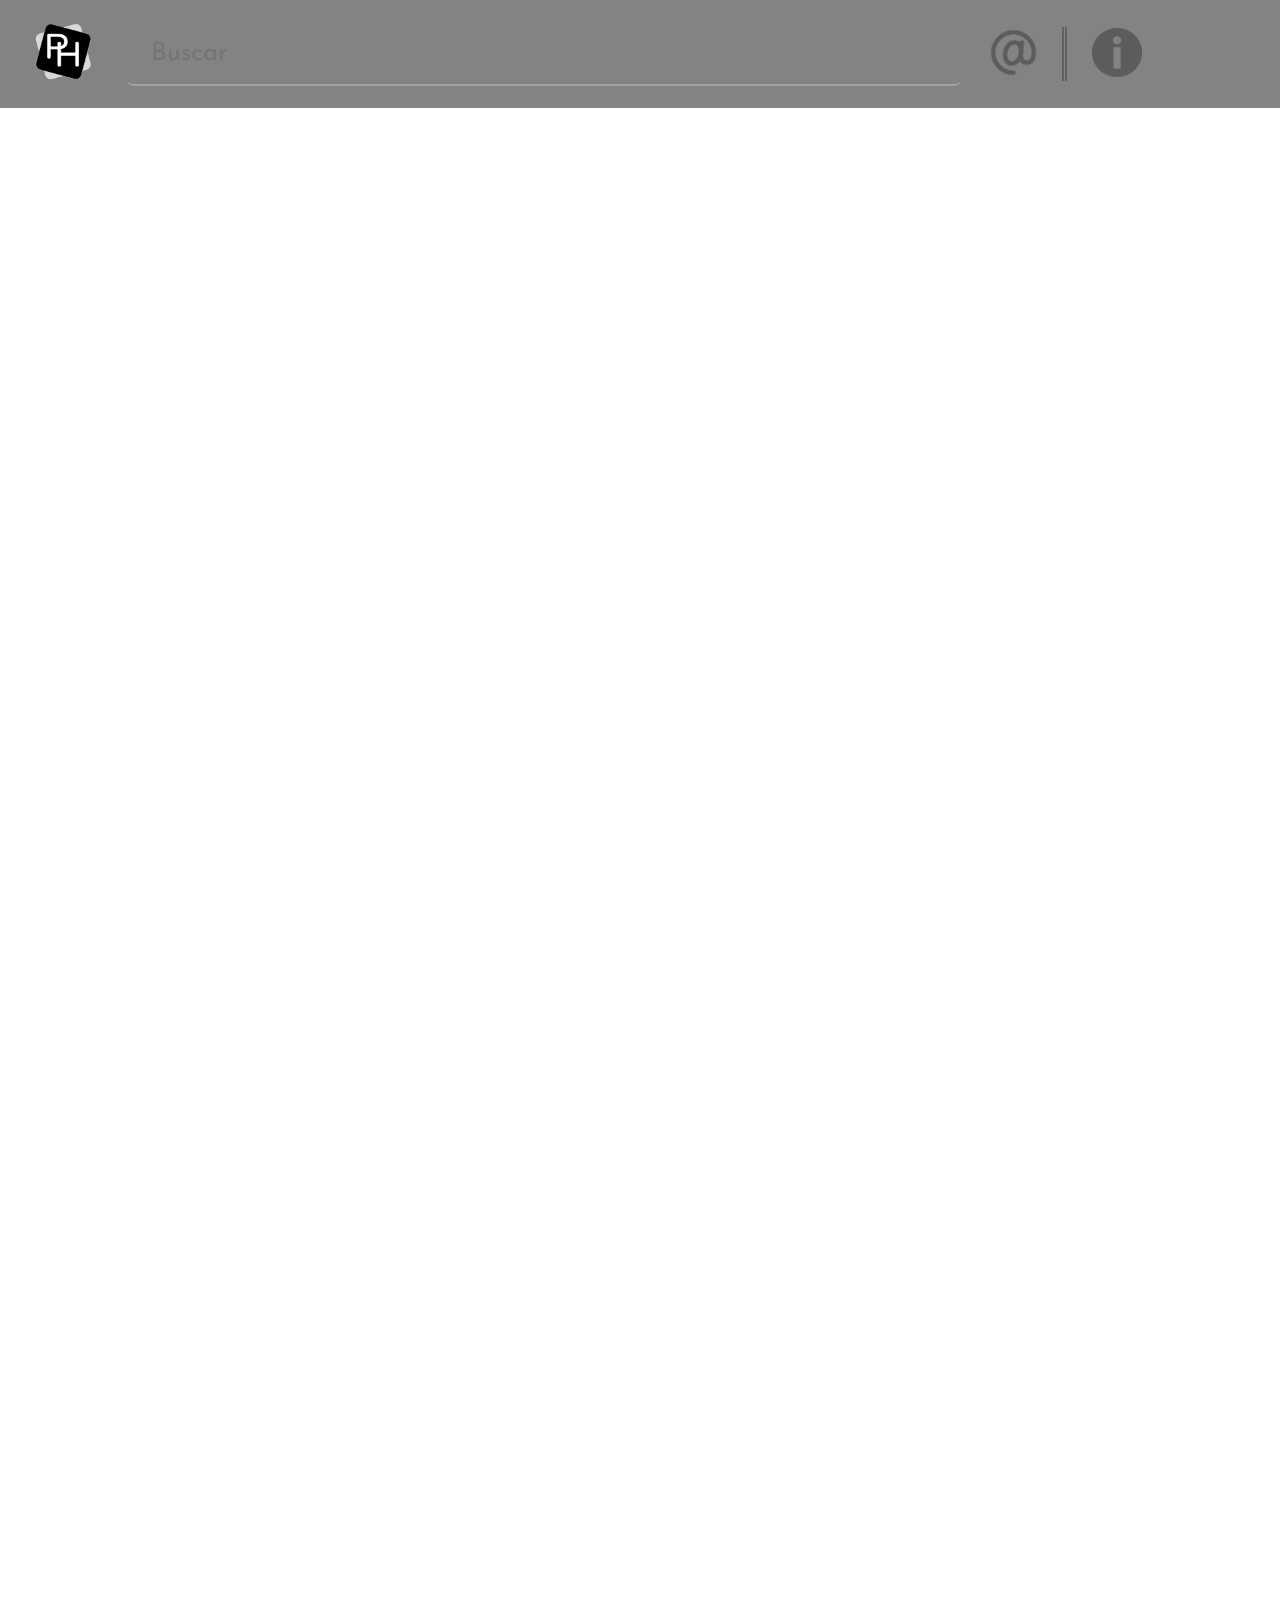
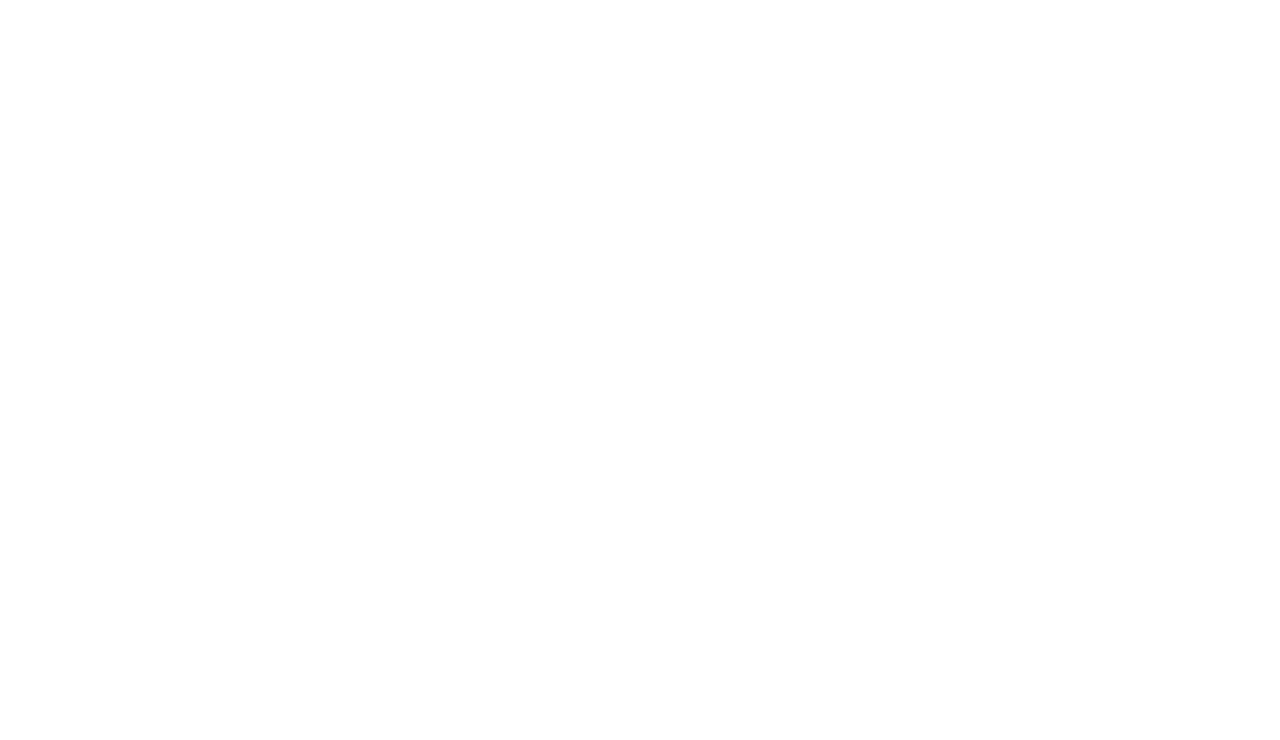
==== Code/index_about_us.html @ bdc7baf8 "Creacion main" ====
<!DOCTYPE html>
<html lang="en">
<head>
    <meta charset="UTF-8">
    <meta name="viewport" content="width=device-width, initial-scale=1.0">
    <title>Acerca de nosotros</title>
    <link rel="preconnect" href="https://fonts.googleapis.com" />
    <link rel="preconnect" href="https://fonts.gstatic.com" crossorigin />
    <link
        href="https://fonts.googleapis.com/css2?family=Josefin+Sans:ital,wght@0,100..700;1,100..700&display=swap"
        rel="stylesheet"
    />
</head>
<link rel="stylesheet" href="./../Estetica/Style/style_about.css">
<body>
    <header>
        <div id="Logo">
        <a href="./index_main.html"
            ><img
            src="./../Estetica/Imagenes/iconopianohacks.png"
            alt=""
            title="PianoHacks"
        /></a>
        </div>
        <nav>
        <input placeholder="Buscar" type="text" />
        </nav>
        <div id="us">
            <div id="Contact">
                <a href="./index_contact.html">
                    <img src="./../Estetica/Imagenes/Imagen11.png" alt="">
                </a>
            </div>
            <div id="About">
                <a href="./index_about_us.html">
                    <img src="./../Estetica/Imagenes/Imagen12.png" alt="">
                </a>
            </div>
        </div>
    </header>
    
</body>
</html>
---- Estetica/Style/style_about.css ----
*{
    margin: 0;
    padding: 0;
    box-sizing: border-box;
    font-size: 1vw;
    font-family: "Josefin Sans"
    
}
:root{
    --color-dark-divs: rgba(82, 82, 82, 0.719);
    --color-dark-text: rgb(248, 248, 248);
    --color-normal-text: black;
    --color-normal-divs: rgba(32, 77, 161, 0.87);
    --degradado-1: linear-gradient(to top, rgba(0, 0, 0, 0), rgba(48, 48, 48, 0.568), rgba(43, 43, 43, 0));
    --color-dark-divs-opacity: rgb(82, 82, 82);
}
html{
    scroll-behavior: smooth;
    scrollbar-color: rgb(192, 192, 192) var(--color-dark-divs-opacity);
    scrollbar-width: thin;
}
body{
    width: 100%;
    height: 260vh;
}
header{
    background-color: var(--color-dark-divs);
    width: 100%;
    height: 12vh;
    display: flex;
    flex-direction: row;
    gap: 2vw;
    align-items: center;
    justify-content: start;
    position: fixed;
    animation: header_enhanced linear both;
    animation-timeline: scroll(root);
    animation-range: 0 200px;
    z-index: 1;
    }

@keyframes header_enhanced{
    100%{
        background-color: var(--color-dark-divs-opacity);
    }
}

#Logo{
    margin-left: 2.5vw;
}
#Logo img{
    width: 5vw;
    border: 0px black solid;
    transition-duration: 1s;
}
#Logo img:hover{
    scale: 1.1;
}

Nav input{
    width: 65vw;
    height: 7vh;
    margin-inline: 0.5vw;
    border-radius: 5px;
    border-style: solid;
    border-width: 2px;
    border-top: none;
    border-left: none;
    border-right: none;
    border-color: rgba(255, 255, 255, 0.24);
    background-color: rgba(0, 0, 0, 0);
    font-size: 2vw;
    padding-left: 1.8vw;
    transition-duration: .5s;
    transition-delay: 0ms;
}

nav input:hover{
    box-shadow: 0 0 20px black;
    scale: 1.05;
    margin-inline: 2vw;
    transition-delay: 0.25s;
}
nav input:focus {
    background-color: white;
    box-shadow: 0 0 20px black;
    scale: 1.05;
    margin-inline: 2vw;
    font-size: 1.5vw;
    transition-delay: 0s;
    font-weight: 300;
    }
nav{
    margin-right: -30px;
}
#Contact img{
    margin-left: 1vw;
    width: 4vw;
    transition-duration: .5s;
    cursor: pointer;
}
#Contact img:hover{
    scale: 1.15;
}
#Contact{
    padding-left: 1vw;
    padding-right: 1.8vw;
    border-right: double;
    border-width: 5px;
    border-color: rgba(0, 0, 0, 0.267);
}

#About img{
    margin-left: 2vw;
    width: 3.9vw;
    transition-duration: 0.5s;
    cursor: pointer;
}

#About img:hover{
    scale: 1.15;
}
#us{
    display: flex;
    align-items: center;
}
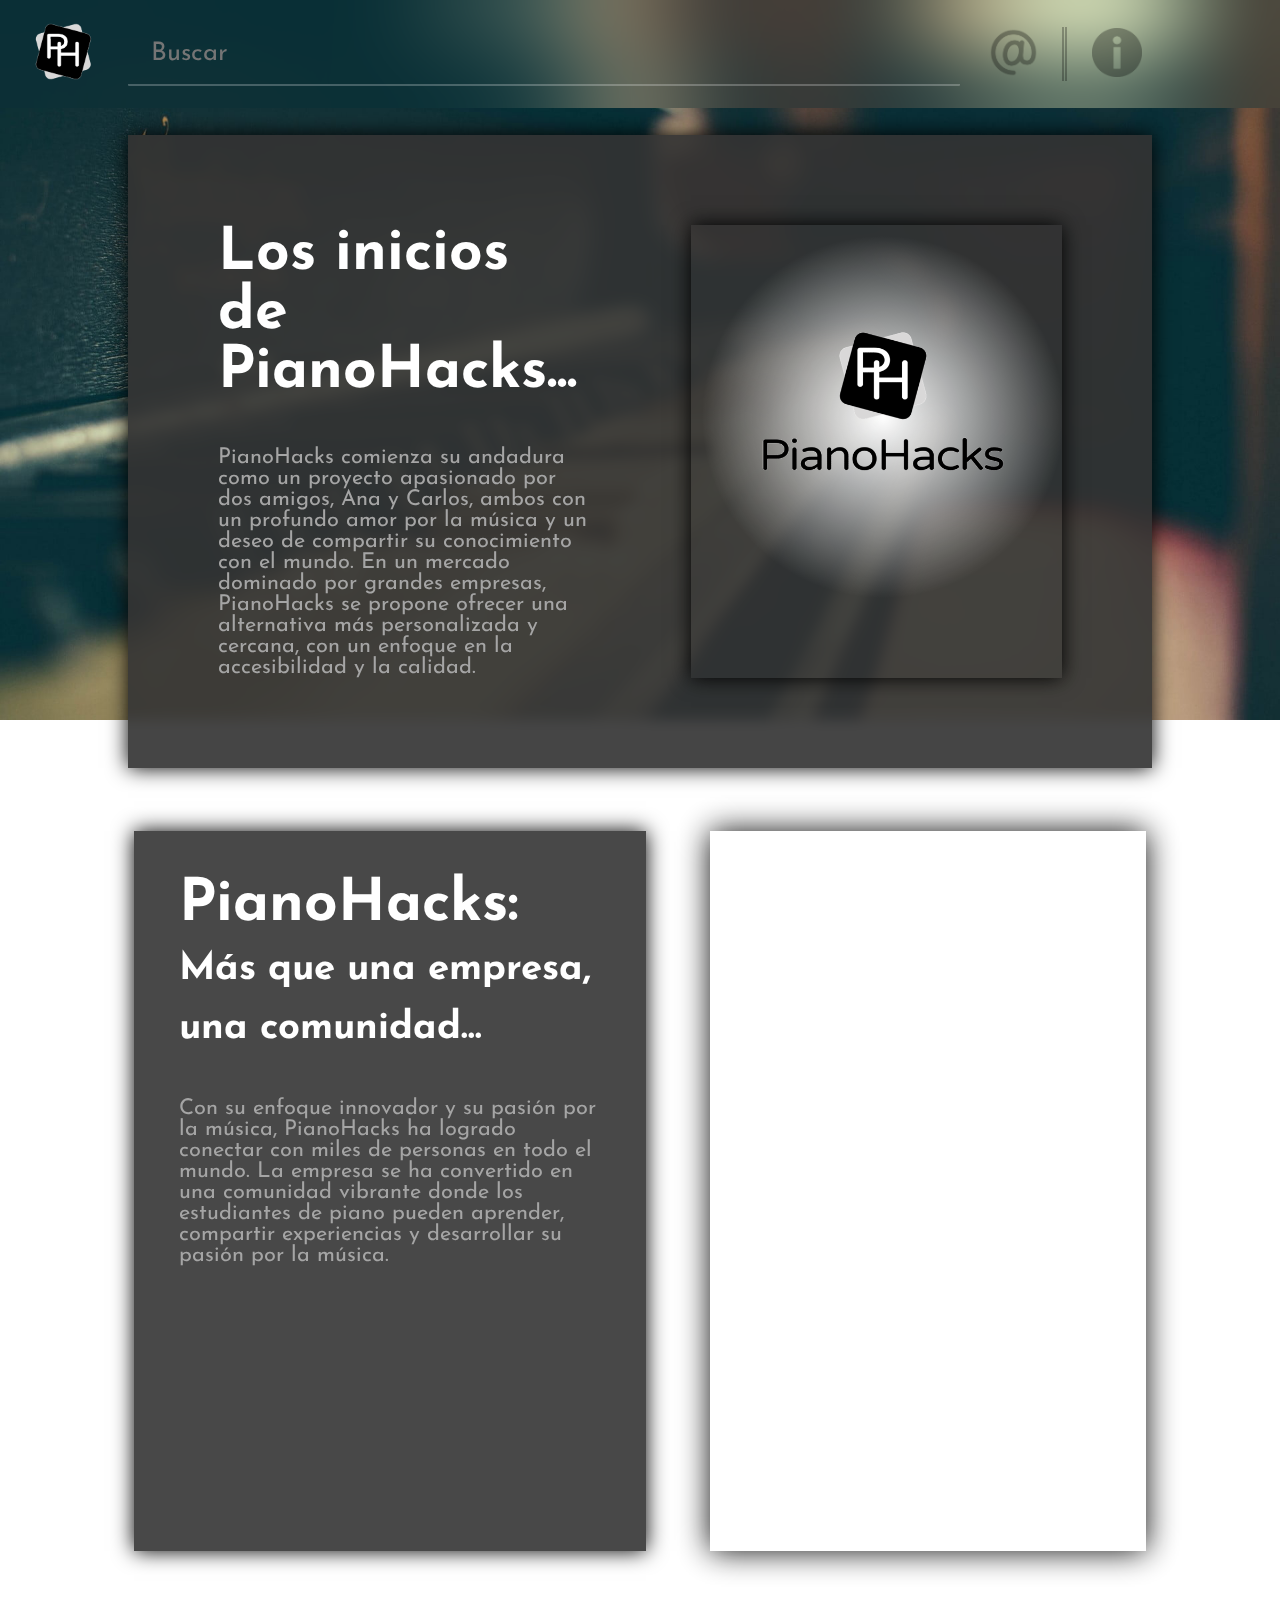
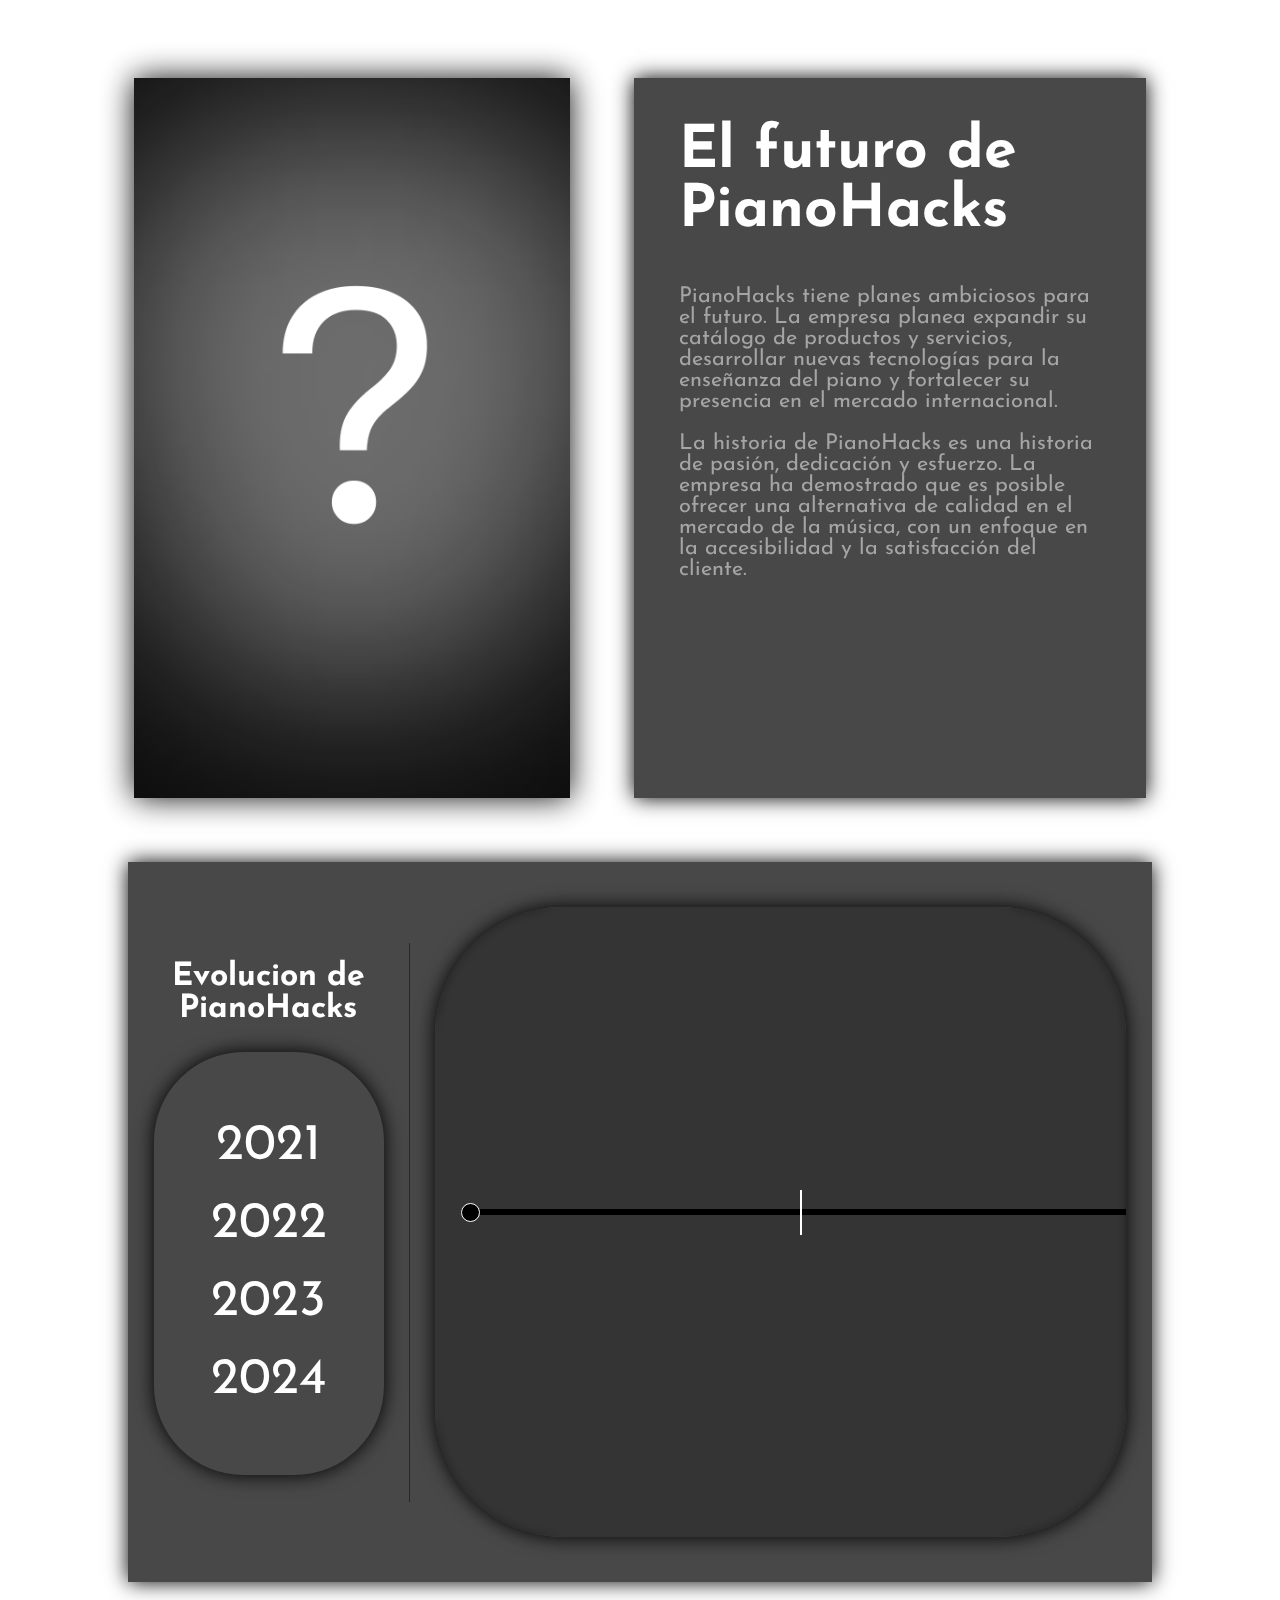
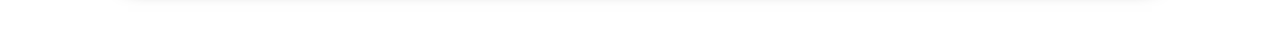
==== commit e2cc159f: "añadido acerca de nosotros y clientes" ====
--- a/Code/index_about_us.html
+++ b/Code/index_about_us.html
@@ -1,43 +1,146 @@
 <!DOCTYPE html>
 <html lang="en">
-<head>
-    <meta charset="UTF-8">
-    <meta name="viewport" content="width=device-width, initial-scale=1.0">
+  <head>
+    <meta charset="UTF-8" />
+    <meta name="viewport" content="width=device-width, initial-scale=1.0" />
     <title>Acerca de nosotros</title>
     <link rel="preconnect" href="https://fonts.googleapis.com" />
     <link rel="preconnect" href="https://fonts.gstatic.com" crossorigin />
     <link
-        href="https://fonts.googleapis.com/css2?family=Josefin+Sans:ital,wght@0,100..700;1,100..700&display=swap"
-        rel="stylesheet"
+      href="https://fonts.googleapis.com/css2?family=Josefin+Sans:ital,wght@0,100..700;1,100..700&display=swap"
+      rel="stylesheet"
     />
-</head>
-<link rel="stylesheet" href="./../Estetica/Style/style_about.css">
-<body>
+  </head>
+  <link rel="stylesheet" href="./../Estetica/Style/style_about.css" />
+  <body id="top">
     <header>
-        <div id="Logo">
+      <div id="Logo">
         <a href="./index_main.html"
-            ><img
+          ><img
             src="./../Estetica/Imagenes/iconopianohacks.png"
             alt=""
             title="PianoHacks"
         /></a>
+      </div>
+      <nav>
+        <input placeholder="Buscar" type="text" />
+      </nav>
+      <div id="us">
+        <div id="Contact">
+          <a href="./index_contact.html">
+            <img src="./../Estetica/Imagenes/Imagen11.png" alt="" />
+          </a>
         </div>
-        <nav>
-        <input placeholder="Buscar" type="text" />
-        </nav>
-        <div id="us">
-            <div id="Contact">
-                <a href="./index_contact.html">
-                    <img src="./../Estetica/Imagenes/Imagen11.png" alt="">
-                </a>
-            </div>
-            <div id="About">
-                <a href="./index_about_us.html">
-                    <img src="./../Estetica/Imagenes/Imagen12.png" alt="">
-                </a>
-            </div>
+        <div id="About">
+          <a href="#top">
+            <img src="./../Estetica/Imagenes/Imagen12.png" alt="" />
+          </a>
         </div>
+      </div>
     </header>
-    
-</body>
-</html>+    <img id="background" src="./../Estetica/Imagenes/filtro.jpg" alt="" />
+    <main>
+      <section id="content">
+        <div id="division1">
+          <article id="art1">
+            <h1 class="title">Los inicios de PianoHacks...</h1>
+            <p class="just-text">
+              PianoHacks comienza su andadura como un proyecto apasionado por
+              dos amigos, Ana y Carlos, ambos con un profundo amor por la música
+              y un deseo de compartir su conocimiento con el mundo. En un
+              mercado dominado por grandes empresas, PianoHacks se propone
+              ofrecer una alternativa más personalizada y cercana, con un
+              enfoque en la accesibilidad y la calidad.
+            </p>
+          </article>
+          <article id="img1">
+            <img src="./../Estetica/Imagenes/PianoHacks.png" alt="" />
+          </article>
+        </div>
+
+        <section id="horizontal-divs1">
+          <div class="left">
+            <h1 class="title">
+              PianoHacks: <br/><span>
+                Más que una empresa, una comunidad...
+              </span>
+            </h1>
+            <p class="just-text">
+              Con su enfoque innovador y su pasión por la música, PianoHacks ha
+              logrado conectar con miles de personas en todo el mundo. La
+              empresa se ha convertido en una comunidad vibrante donde los
+              estudiantes de piano pueden aprender, compartir experiencias y
+              desarrollar su pasión por la música.
+            </p>
+          </div>
+          <div class="right">
+            <img src="" alt="" />
+          </div>
+        </section>
+        <section id="futuro">
+          <div class="right2">
+            <img src="./../Estetica/Imagenes/questionmark.png" alt="">
+          </div>
+          <div class="left">
+            <h1 class="title">
+              El futuro de PianoHacks
+            </h1>
+            <p class="just-text">
+              PianoHacks tiene planes ambiciosos para el futuro. La empresa planea expandir su catálogo de productos y servicios, desarrollar nuevas tecnologías para la enseñanza del piano y fortalecer su presencia en el mercado internacional. <br>
+              <br>
+              La historia de PianoHacks es una historia de pasión, dedicación y esfuerzo. La empresa ha demostrado que es posible ofrecer una alternativa de calidad en el mercado de la música, con un enfoque en la accesibilidad y la satisfacción del cliente.
+            </p>
+          </div>
+        </section>
+        <section id="timeline">
+          <div id="time-division">
+            <article id="timeline-index">
+              <h1 id="evo">Evolucion de PianoHacks</h1>
+              <article id="index-items">
+                <a href="#_2021">
+                  <p class="links-index-timeline">
+                  2021
+                </p>
+              </a>
+                <a href="#_2022">
+                  <p class="links-index-timeline">
+                  2022
+                </p>
+              </a>
+                <a href="#_2023">
+                  <p class="links-index-timeline">
+                  2023
+                </p>
+              </a>
+                <a href="#_2024">
+                  <p class="links-index-timeline">
+                  2024
+                </p>
+              </a>
+              </article>
+            </article>
+            <article id="timeline-scroll">
+              <div id="gradient-z-left"></div>
+              <div id="inside-scroll">
+                <div id="even-scroller-scroll">
+                  <article class="line" id="horizontal1">
+                    <div class="circle"></div>
+                    <article class="line" id="_2021"></article>
+                    <article class="line" id="_2022"></article>
+                    <article class="line" id="_2023"> 
+                    </article>
+                    <article class="line" id="_2024"></article>
+                    <div class="circle" id="final-dot"></div>
+                  </article>
+                </div>
+              </div>
+            </article>
+          </div>
+        </section>
+        
+          </div>
+        </section>
+      </section>
+    </main>
+  </body>
+</html>
--- a/Estetica/Style/style_about.css
+++ b/Estetica/Style/style_about.css
@@ -1,30 +1,42 @@
-*{
+* {
     margin: 0;
     padding: 0;
     box-sizing: border-box;
     font-size: 1vw;
-    font-family: "Josefin Sans"
-    
-}
-:root{
-    --color-dark-divs: rgba(82, 82, 82, 0.719);
+    font-family: "Josefin Sans";
+}
+:root {
+    --color-dark-divs: rgba(82, 82, 82, 0.904);
     --color-dark-text: rgb(248, 248, 248);
     --color-normal-text: black;
     --color-normal-divs: rgba(32, 77, 161, 0.87);
-    --degradado-1: linear-gradient(to top, rgba(0, 0, 0, 0), rgba(48, 48, 48, 0.568), rgba(43, 43, 43, 0));
+    --degradado-1: linear-gradient(
+    to top,
+    rgba(0, 0, 0, 0),
+    rgba(48, 48, 48, 0.568),
+    rgba(43, 43, 43, 0)
+    );
     --color-dark-divs-opacity: rgb(82, 82, 82);
 }
-html{
+html {
     scroll-behavior: smooth;
     scrollbar-color: rgb(192, 192, 192) var(--color-dark-divs-opacity);
     scrollbar-width: thin;
 }
 body{
     width: 100%;
-    height: 260vh;
-}
-header{
-    background-color: var(--color-dark-divs);
+    height: 100vh;
+    overflow-x: hidden;
+    overflow-block: scroll;
+}
+#background{
+    width: 100%;
+    position: fixed;
+    z-index: -1;
+}
+header {
+    backdrop-filter: blur(50px);
+    /* background-color: var(--color-dark-divs); */
     width: 100%;
     height: 12vh;
     display: flex;
@@ -33,35 +45,24 @@
     align-items: center;
     justify-content: start;
     position: fixed;
-    animation: header_enhanced linear both;
-    animation-timeline: scroll(root);
-    animation-range: 0 200px;
     z-index: 1;
-    }
-
-@keyframes header_enhanced{
-    100%{
-        background-color: var(--color-dark-divs-opacity);
-    }
-}
-
-#Logo{
+}
+#Logo {
     margin-left: 2.5vw;
 }
-#Logo img{
+#Logo img {
     width: 5vw;
     border: 0px black solid;
     transition-duration: 1s;
 }
-#Logo img:hover{
+#Logo img:hover {
     scale: 1.1;
 }
-
-Nav input{
+Nav input {
     width: 65vw;
     height: 7vh;
     margin-inline: 0.5vw;
-    border-radius: 5px;
+    border-radius: 1px;
     border-style: solid;
     border-width: 2px;
     border-top: none;
@@ -71,11 +72,10 @@
     background-color: rgba(0, 0, 0, 0);
     font-size: 2vw;
     padding-left: 1.8vw;
-    transition-duration: .5s;
+    transition-duration: 0.5s;
     transition-delay: 0ms;
 }
-
-nav input:hover{
+nav input:hover {
     box-shadow: 0 0 20px black;
     scale: 1.05;
     margin-inline: 2vw;
@@ -88,39 +88,323 @@
     margin-inline: 2vw;
     font-size: 1.5vw;
     transition-delay: 0s;
-    font-weight: 300;
-    }
-nav{
-    margin-right: -30px;
-}
-#Contact img{
+    font-weight: 100;
+}
+nav {
+margin-right: -30px;
+}
+#Contact img {
     margin-left: 1vw;
     width: 4vw;
-    transition-duration: .5s;
+    transition-duration: 0.5s;
     cursor: pointer;
 }
-#Contact img:hover{
+#Contact img:hover {
     scale: 1.15;
 }
-#Contact{
+#Contact {
     padding-left: 1vw;
     padding-right: 1.8vw;
     border-right: double;
     border-width: 5px;
     border-color: rgba(0, 0, 0, 0.267);
 }
-
-#About img{
+#About img {
     margin-left: 2vw;
     width: 3.9vw;
     transition-duration: 0.5s;
     cursor: pointer;
 }
-
-#About img:hover{
+#About img:hover {
     scale: 1.15;
 }
-#us{
-    display: flex;
-    align-items: center;
+#us {
+    display: flex;
+    align-items: center;
+}
+main{
+    width: 100%;
+    height: 160vh;
+    background-color: rgba(255, 255, 255, 0);
+}
+#content{
+    width: 100%;
+    height: 102vh;
+    padding-top: 15vh;
+    display: flex;
+    flex-direction: column;
+    align-items: center;
+
+}
+#division1{
+    width: 80%;
+    height: 100%;
+    background-color: rgba(51, 51, 51, 0.911);
+    backdrop-filter: blur(7px);
+    padding: 10vh;
+    box-shadow: 0 0 20px;
+    display: flex;}
+.title{
+    font-size: 4.6vw;
+    color: rgb(255, 255, 255);
+}
+#img1{
+    width: 30vw;
+    margin-left: 8vw;
+    box-shadow: 0 0 20px;
+    overflow: hidden;
+    background-image: url(./../Imagenes/vantana.jpg);
+background-size: cover;
+}
+#img1 img{
+    width: 30vw;
+    background: radial-gradient(rgb(255, 255, 255), rgba(255, 255, 255, 0.514), rgba(255, 255, 255, 0), rgba(255, 255, 255, 0));
+}
+#art1{
+    display: flex;
+    flex-direction: column;
+    align-items: start;
+    width: 30vw;
+}
+.just-text{
+    font-size: 1.7vw;
+    margin-top: 5vh;
+    color: rgb(165, 165, 165);
+}
+#horizontal-divs1{
+    width: 100vw;
+    display: flex;
+    flex-direction: row;
+    justify-content: center;
+    gap: 5vw;
+
+}
+.left{
+margin-bottom: 5vw;
+    margin-top: 7vh;
+    width: 40vw;
+    height: 80vh;
+    background-color: rgba(51, 51, 51, 0.897);
+    backdrop-filter: blur(7px);
+    box-shadow: 0 0 20px;
+    display: flex;
+    flex-direction: column;
+    padding: 5vh;
+}    
+.right{
+margin-bottom: 5vw;
+    margin-top: 7vh;
+    width: 34vw;
+    height: 80vh;
+    background-image: url(https://media.istockphoto.com/id/1357830750/vector/geometric-illustration-of-multi-coloured-human-figures.jpg?s=612x612&w=0&k=20&c=2uvkAa8B9pyBcMbMUoE6zQVXPrNAz8Tdysdfq8G3oKM=);
+    backdrop-filter: blur(7px);
+    box-shadow: 0 0 30px;
+    display: flex;
+    padding: 10vh;
+    opacity: .95;
+}  
+.right2{
+    margin-bottom: 5vw;
+        margin-top: 7vh;
+        width: 34vw;
+        height: 80vh;
+        background-image: url(./../Imagenes/questionmark.png);
+        backdrop-filter: blur(7px);
+        box-shadow: 0 0 30px;
+        display: flex;
+        padding: 10vh;
+        opacity: .95;
+        overflow: hidden;
+        display: flex;
+        justify-content: center;
+        align-items: center;
+    }
+    .right2 img{
+    width: 150vw;
+    height: 180vh;
+    margin-top: 5vh;
+        }
+span{
+    font-size: 3vw;
+    color: rgb(255, 255, 255);
+}
+#timeline{
+    width: 100vw;
+    display: flex;
+    flex-direction: row;
+    justify-content: center;
+    gap: 5vw;
+
+}
+#time-division{
+    scroll-margin-top: 20vw;
+    width: 80vw;
+    height: 80vh;
+    background-color: rgba(51, 51, 51, 0.897);
+    backdrop-filter: blur(7px);
+    box-shadow: 0 0 20px;
+    display: flex;
+    align-items: center;
+    justify-content: left;
+    margin-bottom: 8vh;
+}
+#timeline-index{
+    width: 20vw;
+    margin: 5vh 2vw;
+    border-right: 1px rgba(0, 0, 0, 0.452) solid;
+}
+#evo{
+margin-left: -2vw;
+    text-align: center;
+    font-size: 2.5vw;
+    color: rgb(255, 255, 255);
+    margin-top: 2vh;
+
+}
+#index-items{
+    margin-top: 3vh;
+    margin-bottom: 3vh;
+    width: 18vw;
+    height: 47vh;
+    display: flex;
+    flex-direction: column;
+    justify-content: center;
+    align-items: center;
+    box-shadow: 0 0 20px;
+    border-radius: 7vw;
+    gap: 3vh;
+}
+a{
+    color: rgba(255, 255, 255, 0);
+}
+.links-index-timeline:active{
+    scale: 0.95;
+    transition-duration: .2s;
+}
+.links-index-timeline:hover{
+    color: rgba(85, 84, 84, 0.637);
+}
+.links-index-timeline{
+    font-size: 4vw;
+    color: white;
+    transition-duration: .5s;
+}
+#timeline-scroll{
+    scroll-behavior: smooth;
+    margin-block: 5vh;
+    width: 54vw;
+    height: 70vh;
+    display: flex;
+    overflow-x:scroll ;
+    overflow-y: hidden;
+    align-items: center;
+    scrollbar-width: none;
+    border-radius: 10vw;
+    box-shadow: 0 0 20px;
+}
+#inside-scroll{
+display: flex;
+height: 100%;
+background-color: rgba(44, 44, 44, 0.11);
+padding: 1vw;
+backdrop-filter: blur(5px);
+
+}
+#even-scroller-scroll{
+    padding:1vw;
+display: flex;
+flex-direction: column;
+justify-content: center;
+align-items: center;
+height: 65vh;
+background-color: rgba(240, 248, 255, 0);
+
+}
+.line{
+    border: solid .5px rgb(255, 255, 255);
+
+}
+#horizontal1{
+    height: 1px;
+    display: flex;
+    align-items: center;
+    border: none;
+    height: 6px;
+    background-color: rgb(0, 0, 0);
+}
+.circle{
+    width: 1.5vw;
+    height: 1.5vw;
+    background-color: black;
+    border-radius: 50%;
+    border: white 1px solid;
+}
+
+#_2021{
+    scroll-margin-top: 20vw;
+    scroll-margin-right: 25vw;
+    scroll-margin-left: 27vw;
+    margin-left: 25vw ;
+    margin-right: 25vw;
+    height: 5vh;
+    width: 0px;
+    display: flex;
+    align-items: center;
+    justify-content: center;
+}
+#_2022{
+    scroll-margin-right: 25vw;
+    scroll-margin-left: 25vw;
+    margin-left: 25vw ;
+    margin-right: 25vw;
+    height: 5vh;
+    width: 0px;
+    display: flex;
+    align-items: center;
+    justify-content: center;
+}
+#_2023{
+    scroll-margin-right: 25vw;
+    scroll-margin-left: 25vw;
+    margin-left: 25vw ;
+    margin-right: 25vw;
+    height: 5vh;
+    width: 0px;
+    display: flex;
+    align-items: center;
+    justify-content: center;
+}
+#_2024{
+    scroll-margin-right: 27vw;
+    scroll-margin-left: 25vw;
+    margin-left: 25vw ;
+    margin-right: 25vw;
+    height: 5vh;
+    width: 0px;
+    display: flex;
+    align-items: center;
+    justify-content: center;
+}
+.margin-top-scroll{
+    height: 5px;
+    margin-bottom: 30vw;
+    border: rgba(0, 0, 0, 0) solid .5px;
+}
+#Pianohacks_future{
+    width: 80vw;
+    height: 80vh;
+    background-color: rgba(51, 51, 51, 0.897);
+    backdrop-filter: blur(7px);
+    box-shadow: 0 0 20px;
+    display: flex;
+    align-items: center;
+    justify-content: left;
+    margin-bottom: 8vh;
+}
+#futuro{
+    width: 100vw;
+    display: flex;
+    flex-direction: row;
+    justify-content: center;
+    gap: 5vw;
 }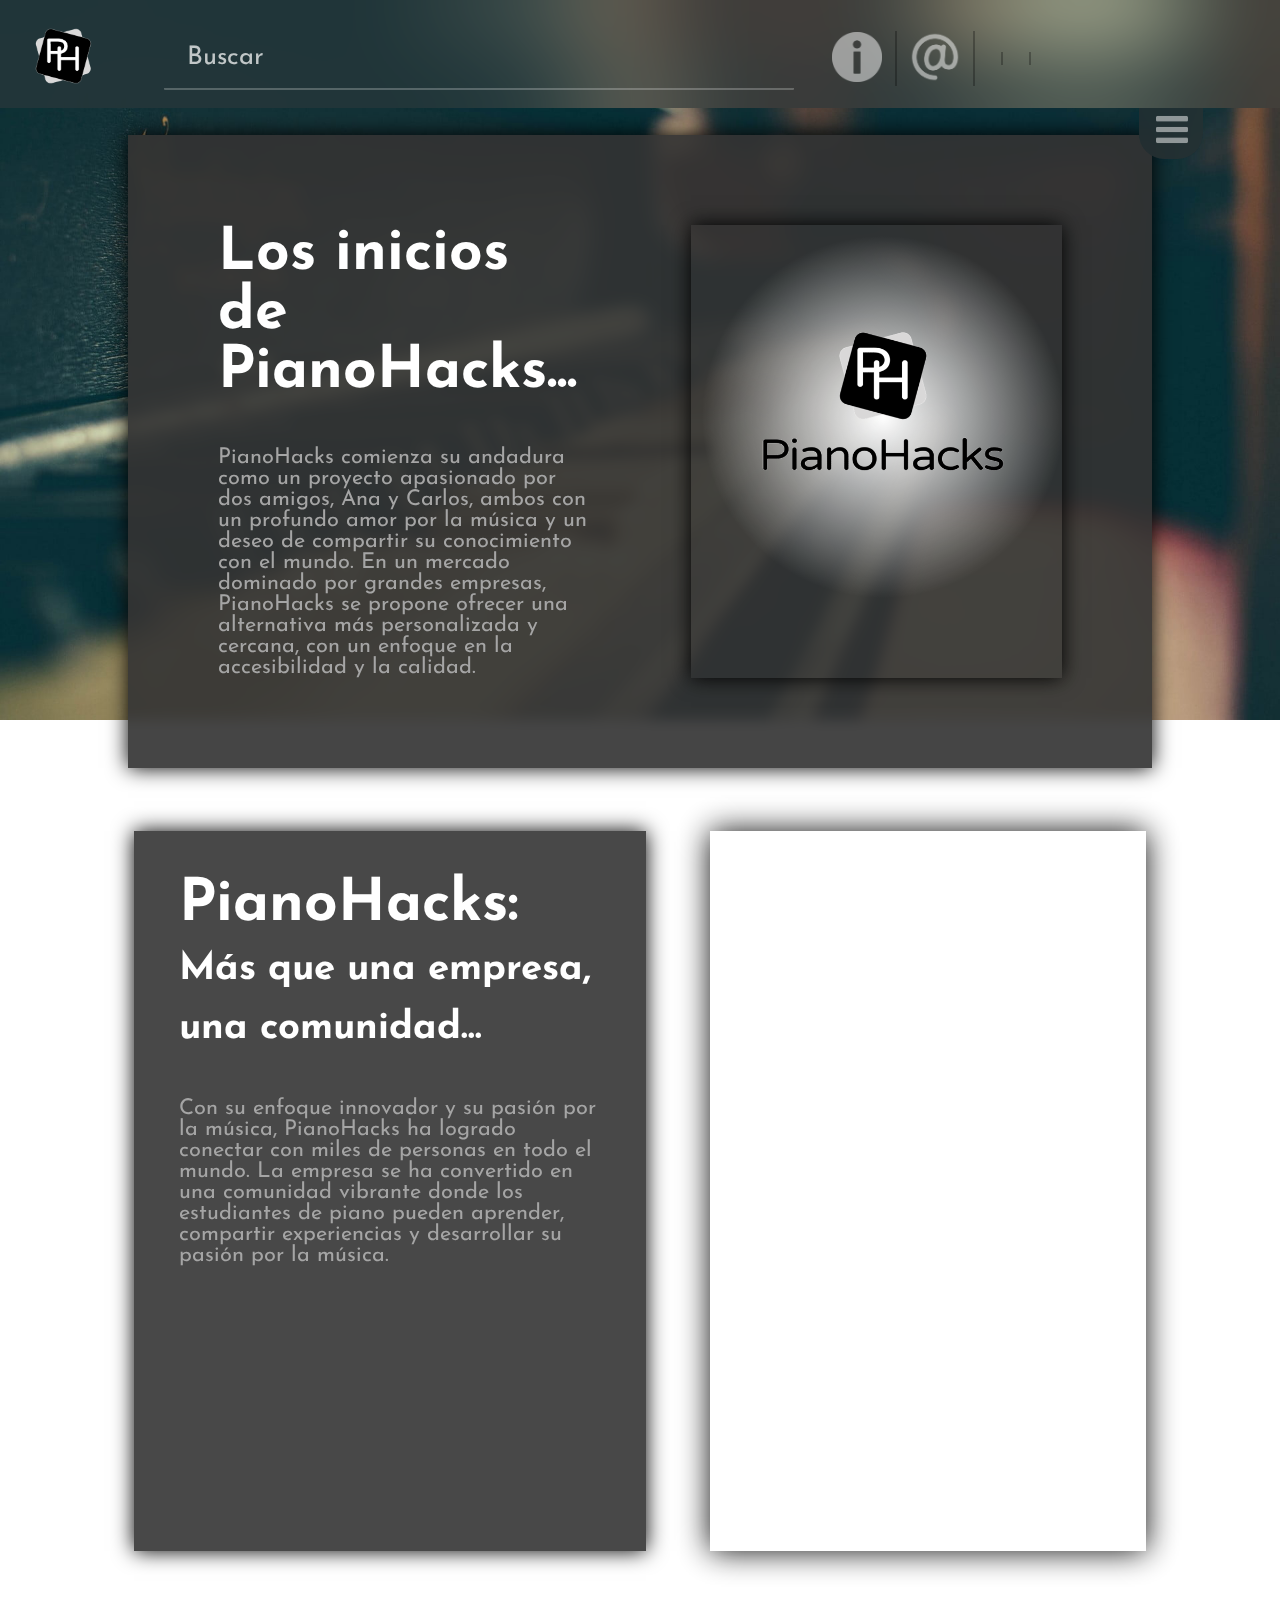
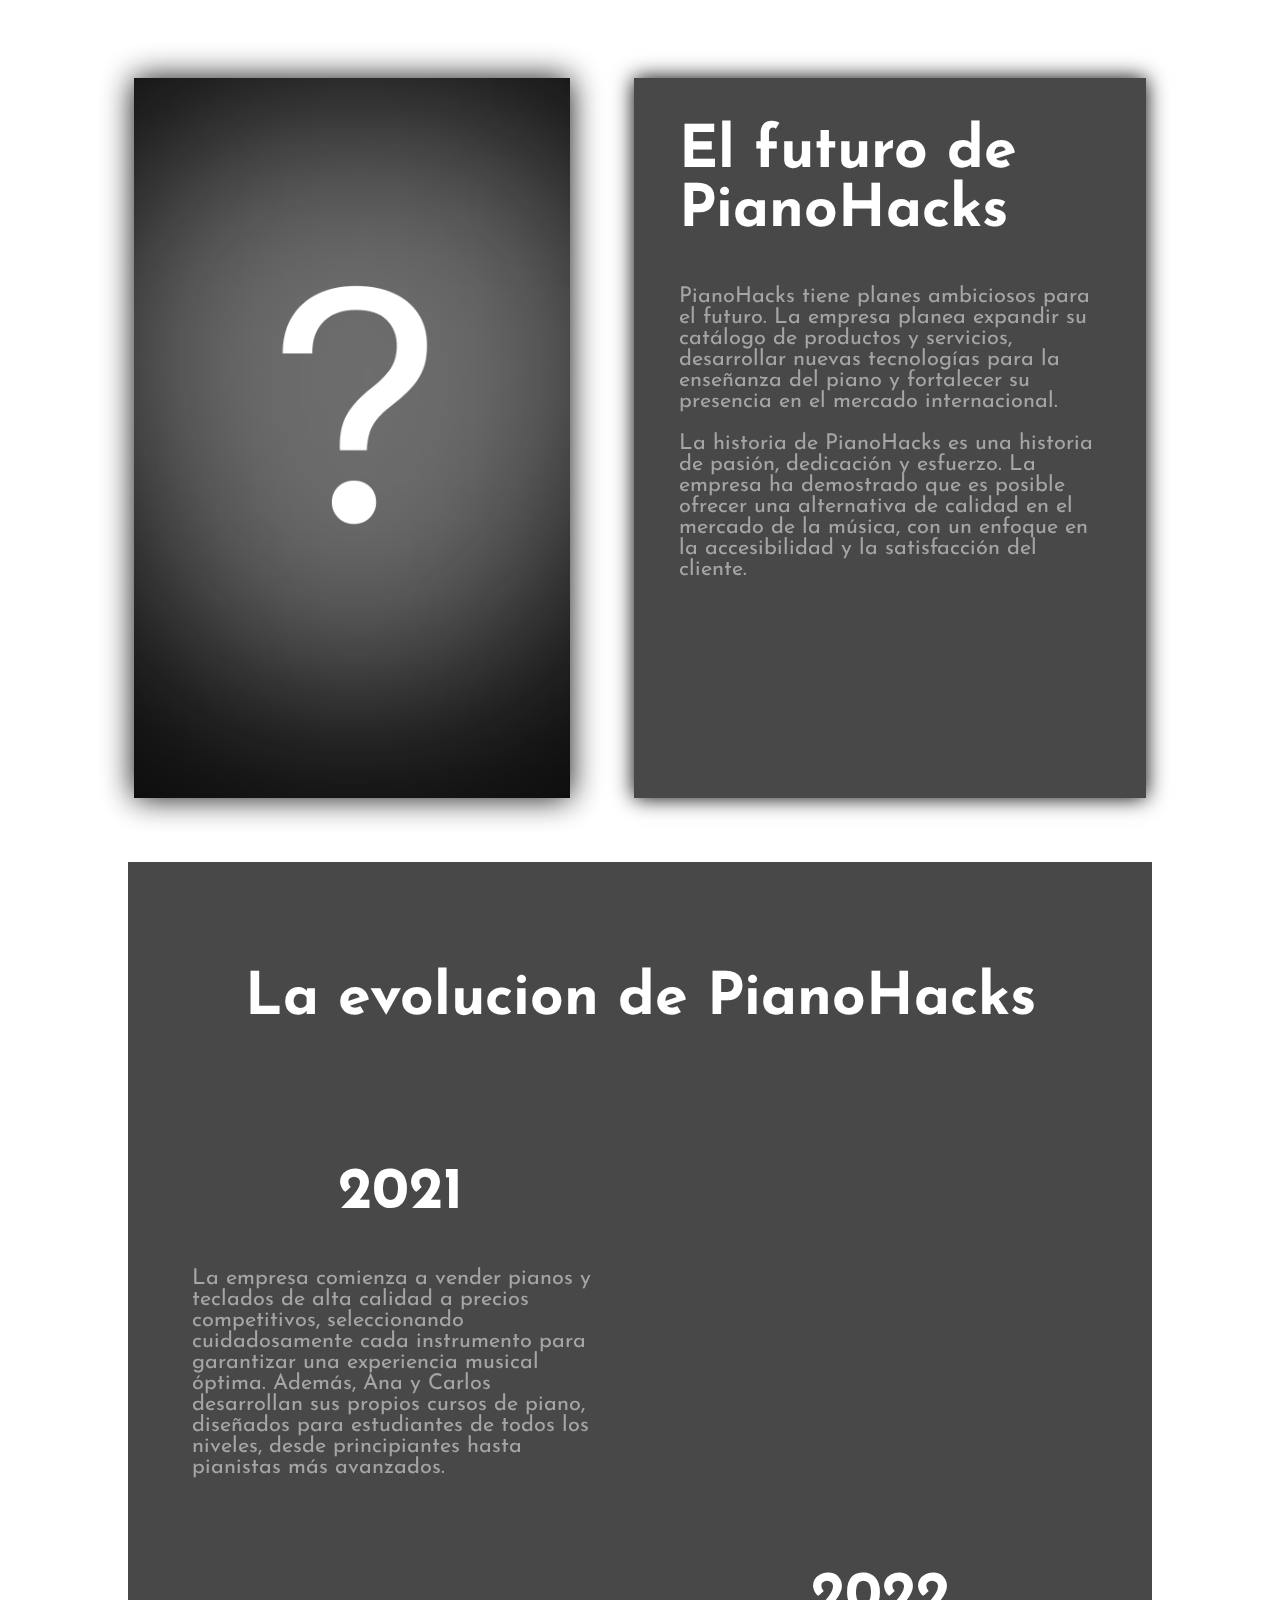
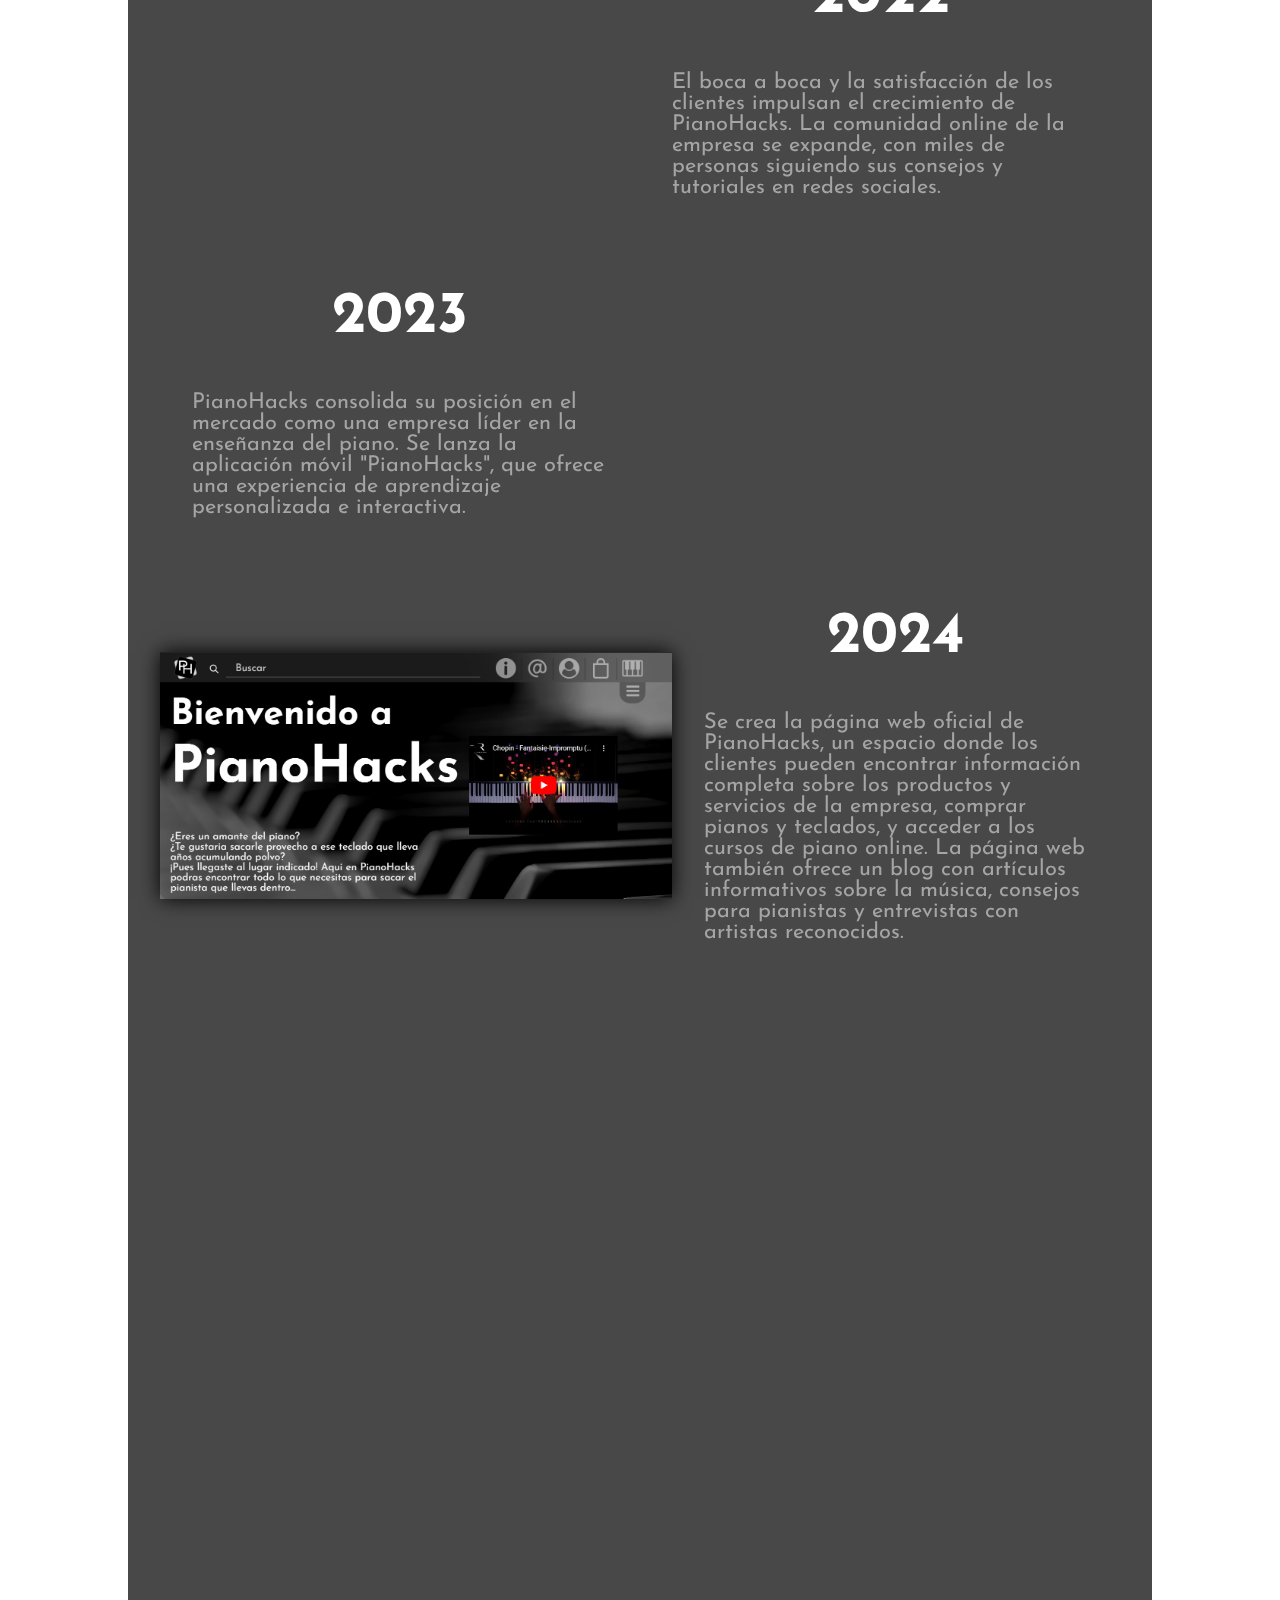
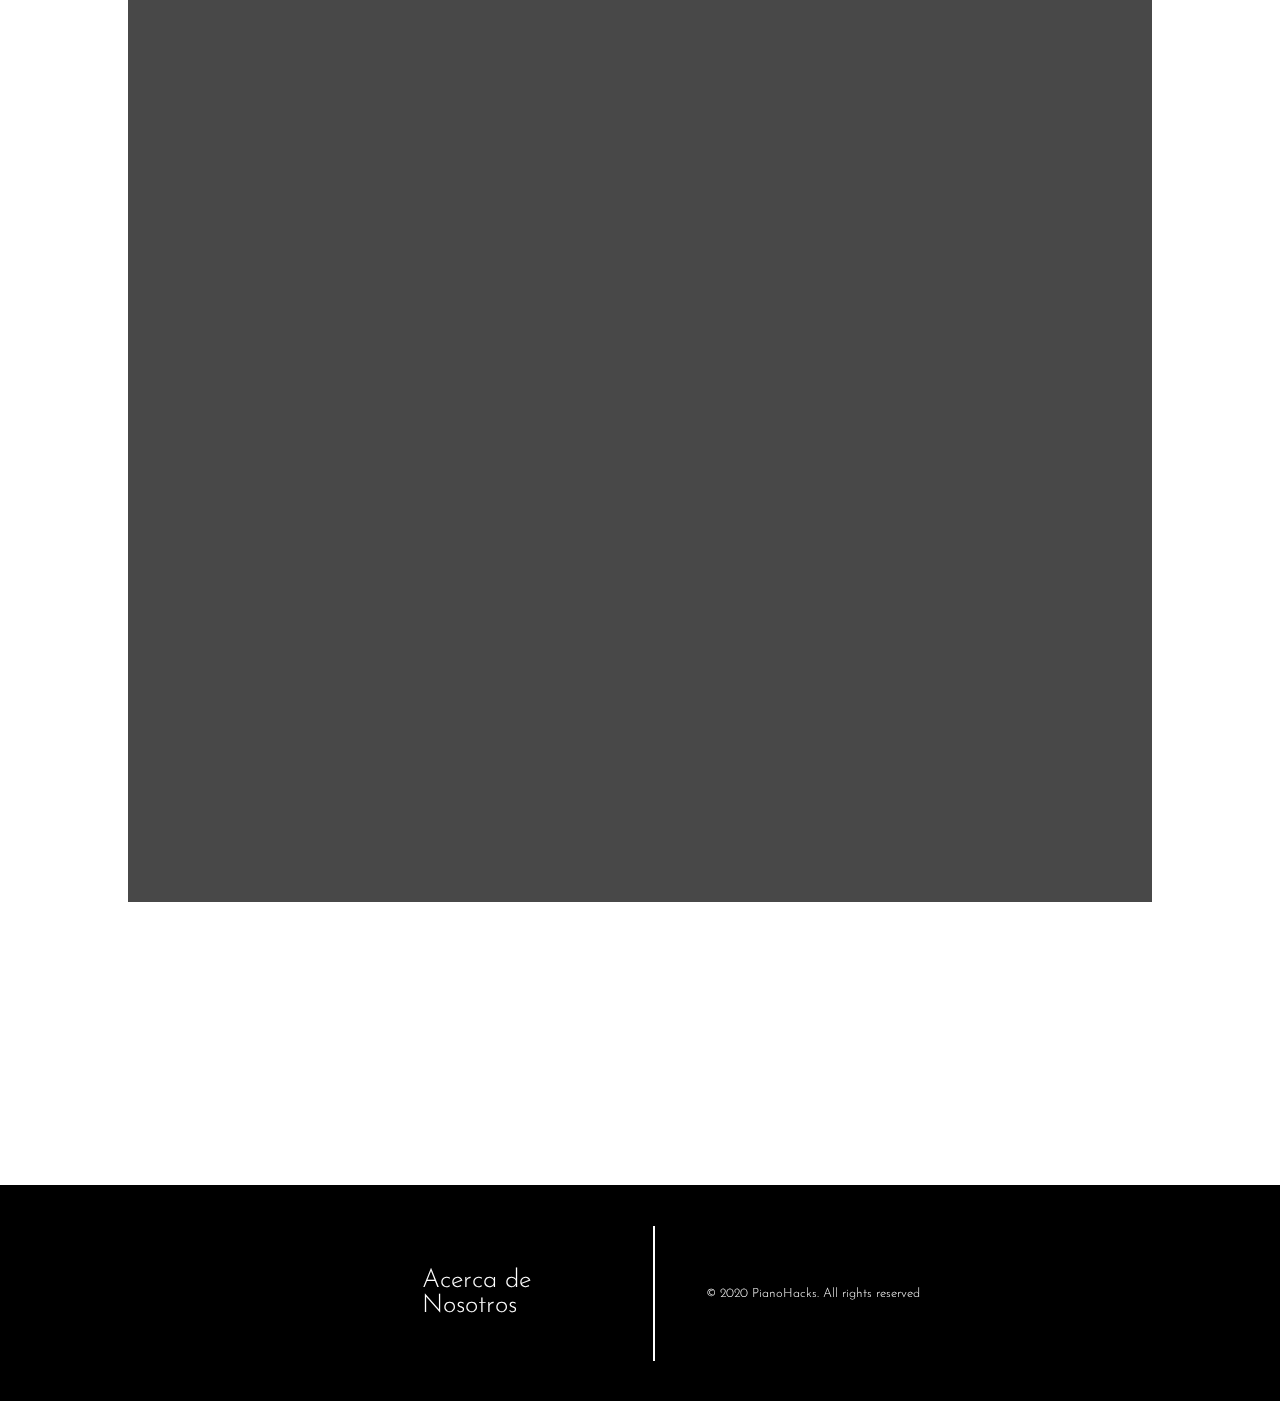
==== commit 174bfc5a: "Añadi to lo demas" ====
--- a/Code/index_about_us.html
+++ b/Code/index_about_us.html
@@ -13,7 +13,7 @@
   </head>
   <link rel="stylesheet" href="./../Estetica/Style/style_about.css" />
   <body id="top">
-    <header>
+    <header class="header">
       <div id="Logo">
         <a href="./index_main.html"
           ><img
@@ -22,22 +22,63 @@
             title="PianoHacks"
         /></a>
       </div>
+      <img id="lupa" src="https://icones.pro/wp-content/uploads/2021/06/icone-loupe-gris.png" alt="">
       <nav>
         <input placeholder="Buscar" type="text" />
       </nav>
       <div id="us">
+        <div id="About">
+          <a href="./index_about_us.html#content">
+            <img  src="./../Estetica/Imagenes/Imagen12.png" alt="" />
+          </a>
+        </div>
         <div id="Contact">
           <a href="./index_contact.html">
-            <img src="./../Estetica/Imagenes/Imagen11.png" alt="" />
-          </a>
-        </div>
-        <div id="About">
-          <a href="#top">
-            <img src="./../Estetica/Imagenes/Imagen12.png" alt="" />
+            <img  src="./../Estetica/Imagenes/Imagen11.png" alt="" />
+          </a>
+        </div>
+        <div id="User">
+          <a href="./index_clients.html">
+            <img  src="https://www.hotelbooqi.com/wp-content/uploads/2021/12/128-1280406_view-user-icon-png-user-circle-icon-png.png" alt="" />
+          </a>
+        </div>
+        <div id="Producctos">
+          <a href="./index_galery.html">
+            <img  src="https://www.freeiconspng.com/thumbs/bags-icon/bag-icon-6.png" alt="" />
+          </a>
+        </div>
+        <div id="Cursoss">
+          <a href="./index_galery.html#Cursos">
+            <img  src="https://cdn-icons-png.flaticon.com/512/727/727244.png" alt="" />
           </a>
         </div>
       </div>
     </header>
+    <div id="quick_acces">
+      <img id="barras" src="./../Estetica/Imagenes/3barras.png" alt="">
+      <ul>
+        <a href="#division1">
+          <li id="Inicio" class="text-list">
+            Los inicios
+          </li>
+        </a>
+        <a href="#horizontal-divs1">
+          <li id="Registrate-list" class="text-list">
+            PianoHacks: Mas que una empresa...
+          </li>
+        </a>
+        <a href="#futuro">
+          <li id="Registrate-list" class="text-list">
+            El futuro
+          </li>
+        </a>
+        <a href="#Evolucion">
+          <li id="Registrate-list" class="text-list">
+            Evolucion de PianoHacks
+          </li>
+        </a>
+      </ul>
+    </div>
     <img id="background" src="./../Estetica/Imagenes/filtro.jpg" alt="" />
     <main>
       <section id="content">
@@ -92,49 +133,51 @@
             </p>
           </div>
         </section>
-        <section id="timeline">
-          <div id="time-division">
-            <article id="timeline-index">
-              <h1 id="evo">Evolucion de PianoHacks</h1>
-              <article id="index-items">
-                <a href="#_2021">
-                  <p class="links-index-timeline">
-                  2021
-                </p>
-              </a>
-                <a href="#_2022">
-                  <p class="links-index-timeline">
-                  2022
-                </p>
-              </a>
-                <a href="#_2023">
-                  <p class="links-index-timeline">
-                  2023
-                </p>
-              </a>
-                <a href="#_2024">
-                  <p class="links-index-timeline">
-                  2024
-                </p>
-              </a>
-              </article>
-            </article>
-            <article id="timeline-scroll">
-              <div id="gradient-z-left"></div>
-              <div id="inside-scroll">
-                <div id="even-scroller-scroll">
-                  <article class="line" id="horizontal1">
-                    <div class="circle"></div>
-                    <article class="line" id="_2021"></article>
-                    <article class="line" id="_2022"></article>
-                    <article class="line" id="_2023"> 
-                    </article>
-                    <article class="line" id="_2024"></article>
-                    <div class="circle" id="final-dot"></div>
-                  </article>
-                </div>
-              </div>
-            </article>
+        <section id="Evolucion">
+          <div id="Evo">
+            <h1 class="title" style="margin-bottom: 15vh;text-align: center; margin-top: 2vh;">La evolucion de PianoHacks</h1>
+<div id="_2021">
+  <div>
+<h1 class="title">2021</h1>
+    <p class="just-text">La empresa comienza a vender pianos y teclados de alta calidad a precios competitivos, seleccionando cuidadosamente cada instrumento para garantizar una experiencia musical óptima. Además, Ana y Carlos desarrollan sus propios cursos de piano, diseñados para estudiantes de todos los niveles, desde principiantes hasta pianistas más avanzados.
+    </p>
+  </div>
+  <div>
+    <img src="https://www.royalpianos.com/wp-content/uploads/2020/10/Bosendorfer-Klimt-pianos-espectaculares-pianos-royal-pianos-los-mejores-pianos-the-very-spectacular-piano-piano-special-kawai-bosendorfer-schimmell-yamaha-300x300.jpg" alt="">
+  </div>
+</div>
+<div id="_2022">
+<div>
+<img src="https://i0.wp.com/www.9mmdigital.com/wp-content/uploads/2022/06/Marketing-Boca-a-Boca-9mmdigital.jpg?fit=1080%2C1080&ssl=1" alt="">
+</div>
+<div>
+<h1 class="title">2022</h1>
+<p class="just-text">El boca a boca y la satisfacción de los clientes impulsan el crecimiento de PianoHacks. La comunidad online de la empresa se expande, con miles de personas siguiendo sus consejos y tutoriales en redes sociales.
+</p>
+</div>
+</div>
+<div id="_2023">
+<div>
+  <h1 class="title">2023</h1>
+  <p class="just-text">PianoHacks consolida su posición en el mercado como una empresa líder en la enseñanza del piano. Se lanza la aplicación móvil "PianoHacks", que ofrece una experiencia de aprendizaje personalizada e interactiva.
+  </p>
+</div>
+<div>
+  <img src="./../Estetica/Imagenes/app.png" alt="">
+</div>
+</div>
+<div id="_2024">
+<div>
+  <img src="./../Estetica/Imagenes/Screenshot 2024-03-14 023935.png" alt="">
+</div>
+<div>
+  <h1 class="title">2024</h1>
+  <p class="just-text">
+    Se crea la página web oficial de PianoHacks, un espacio donde los clientes pueden encontrar información completa sobre los productos y servicios de la empresa, comprar pianos y teclados, y acceder a los cursos de piano online. La página web también ofrece un blog con artículos informativos sobre la música, consejos para pianistas y entrevistas con artistas reconocidos.
+
+  </p>
+</div>
+</div>
           </div>
         </section>
         
@@ -142,5 +185,19 @@
         </section>
       </section>
     </main>
+    <footer>
+      <div id="About_us">
+        <a id="linkacercade" href="./index_about_us.html">
+        <p id="acerca_de_">Acerca de Nosotros
+        </p>
+      </a>
+      </div>
+      <div id="lineaSimple2"></div>
+      <div id="others">
+        <p id="Copyright">
+          © 2020 PianoHacks. All rights reserved
+        </p>
+      </div>
+    </footer>
   </body>
 </html>
--- a/Estetica/Style/style_about.css
+++ b/Estetica/Style/style_about.css
@@ -25,7 +25,7 @@
 }
 body{
     width: 100%;
-    height: 100vh;
+    height: 650vh;
     overflow-x: hidden;
     overflow-block: scroll;
 }
@@ -34,34 +34,93 @@
     position: fixed;
     z-index: -1;
 }
-header {
-    backdrop-filter: blur(50px);
-    /* background-color: var(--color-dark-divs); */
+#lupa{
+    filter: brightness(100);
+    width: 2vw;
+    margin-right: -3.2vw;
+  }
+  header{
+    background-color: rgba(61, 61, 61, 0.445);
+    position: fixed;
+    gap:2vw;
+    align-items: center;
+    display: flex;
     width: 100%;
     height: 12vh;
-    display: flex;
-    flex-direction: row;
-    gap: 2vw;
-    align-items: center;
-    justify-content: start;
-    position: fixed;
-    z-index: 1;
-}
-#Logo {
+    padding-top: 1vh;
+    backdrop-filter: blur(50px);
+    z-index: 2;
+    overflow: hidden;
+    }
+    #quick_acces{
+      position: fixed;
+      margin-top: 12vh;
+      border-radius: 0 0 2vw 2vw;
+      backdrop-filter: blur(20px);
+      margin-left: 89vw;
+      background-color: rgba(51, 51, 51, 0.493);
+      width: 5vw;
+      height: 4vw;
+      padding-top: 1vh;
+      overflow: hidden;
+      z-index: 2;
+      transition-duration: .5s;
+    }
+    #quick_acces ul{
+      display: flex;
+      flex-direction: column;
+      margin-left: 1.4vw;
+      gap: 3vh;
+    }
+    .text-list{
+      font-size: 2vw;
+      color: white;
+      transition-duration: 1s;
+    }
+    .text-list:hover{
+      scale: 1.1;
+      transition-duration: .5s;
+    }
+    #quick_acces:hover{
+      transform: translate(-17.5vw);
+      width: 22.5vw;
+      height: 50vh;
+      padding-left: 1vw;
+    }
+    #quick_acces:hover #barras{
     margin-left: 2.5vw;
-}
-#Logo img {
+    opacity: 1;
+    scale: 1.1;
+    transform: translate(13.2vw);
+    }
+    #barras{
+      margin-left: 1.3vw;
+      margin-top: -1vh;
+      width: 2.5vw;
+      cursor: pointer;
+      margin-bottom: 1vw;
+      transition-duration: .5s;
+      opacity: .5;
+    }
+    #Registrate-Clientes{
+  scroll-margin-top: 17vh;
+    }
+  #Logo {
+    margin-left: 2.5vw;
+  }
+  #Logo img {
     width: 5vw;
     border: 0px black solid;
     transition-duration: 1s;
-}
-#Logo img:hover {
+  }
+  #Logo img:hover {
     scale: 1.1;
-}
-Nav input {
-    width: 65vw;
+  }
+  Nav input {
+    width: 49.2vw;
     height: 7vh;
-    margin-inline: 0.5vw;
+    margin-left: 2.5vw;
+    margin-right: -1vw;
     border-radius: 1px;
     border-style: solid;
     border-width: 2px;
@@ -74,57 +133,111 @@
     padding-left: 1.8vw;
     transition-duration: 0.5s;
     transition-delay: 0ms;
-}
-nav input:hover {
+    font-weight: 400;
+    color: white;
+  }
+  Nav input::placeholder{
+    color: rgba(255, 255, 255, 0.726);
+    font-weight: 400;
+  }
+  nav input:hover {
     box-shadow: 0 0 20px black;
     scale: 1.05;
-    margin-inline: 2vw;
     transition-delay: 0.25s;
-}
-nav input:focus {
-    background-color: white;
+  }
+  nav input:focus {
+    background-color: rgb(255, 255, 255);
     box-shadow: 0 0 20px black;
     scale: 1.05;
-    margin-inline: 2vw;
+    color: black;
     font-size: 1.5vw;
     transition-delay: 0s;
-    font-weight: 100;
-}
-nav {
-margin-right: -30px;
-}
-#Contact img {
+    font-weight: 300;
+    &::placeholder {
+      color: rgba(0, 0, 0, 0.753);
+    }
+  }
+  #Contact img {
+  
+    opacity: .5;
     margin-left: 1vw;
     width: 4vw;
     transition-duration: 0.5s;
     cursor: pointer;
-}
-#Contact img:hover {
+  }
+  #Contact img:hover {
     scale: 1.15;
-}
-#Contact {
-    padding-left: 1vw;
-    padding-right: 1.8vw;
-    border-right: double;
-    border-width: 5px;
+  }
+  #Contact {
+    padding-right: 1vw;
+    border-inline: solid;
+    border-width: 2px;
     border-color: rgba(0, 0, 0, 0.267);
-}
-#About img {
+  }
+  #User{
+    border-inline: solid;
+    border: none;
+  }
+  #User img {
+    filter: brightness(100);
+    opacity: .5;
+    width: 4vw;
+    transition-duration: 0.5s;
+    cursor: pointer;
+  }
+  #User img:hover {
+    scale: 1.15;
+  }
+  #Producctos{
+    padding-inline: 1vw;
+    border-inline: solid;
+    border-width: 2px;
+    border-color: rgba(0, 0, 0, 0.267);
+  }
+  #Producctos img {
+    filter: invert()  ;
+    opacity: .5;
+    width: 4vw;
+    transition-duration: 0.5s;
+    cursor: pointer;
+  }
+  #Producctos img:hover {
+    scale: 1.15;
+  }
+  #Cursoss{
+    border-inline: solid;
+    border: none;
+  }
+  #Cursoss img {
+    filter: invert();
+    opacity: .5;
+    width: 4vw;
+    transition-duration: 0.5s;
+    cursor: pointer;
+  }
+  #Cursoss img:hover {
+    scale: 1.15;
+  }
+  #About img {
+    opacity: .5;
     margin-left: 2vw;
     width: 3.9vw;
     transition-duration: 0.5s;
     cursor: pointer;
-}
-#About img:hover {
+    
+  }
+  #About img:hover {
     scale: 1.15;
-}
-#us {
+  }
+  
+  #us {
     display: flex;
     align-items: center;
-}
+    gap: 1vw;
+  }
 main{
     width: 100%;
-    height: 160vh;
+    height: 650vh;
     background-color: rgba(255, 255, 255, 0);
 }
 #content{
@@ -137,6 +250,7 @@
 
 }
 #division1{
+  scroll-margin-top: 20vh;
     width: 80%;
     height: 100%;
     background-color: rgba(51, 51, 51, 0.911);
@@ -172,6 +286,7 @@
     color: rgb(165, 165, 165);
 }
 #horizontal-divs1{
+  scroll-margin-top: 10vh;
     width: 100vw;
     display: flex;
     flex-direction: row;
@@ -228,183 +343,154 @@
     font-size: 3vw;
     color: rgb(255, 255, 255);
 }
-#timeline{
+a{
+  color: rgba(253, 253, 253, 0);
+}
+#Pianohacks_future{
+  width: 80vw;
+  height: 80vh;
+  background-color: rgba(51, 51, 51, 0.897);
+  backdrop-filter: blur(7px);
+  box-shadow: 0 0 20px;
+  display: flex;
+  align-items: center;
+  justify-content: left;
+  margin-bottom: 8vh;
+}
+#futuro{
+scroll-margin-top: 10vh;
+  width: 100vw;
+  display: flex;
+  flex-direction: row;
+  justify-content: center;
+  gap: 5vw;
+}
+#Evolucion{
     width: 100vw;
     display: flex;
     flex-direction: row;
     justify-content: center;
     gap: 5vw;
-
-}
-#time-division{
-    scroll-margin-top: 20vw;
-    width: 80vw;
-    height: 80vh;
-    background-color: rgba(51, 51, 51, 0.897);
-    backdrop-filter: blur(7px);
-    box-shadow: 0 0 20px;
-    display: flex;
-    align-items: center;
-    justify-content: left;
-    margin-bottom: 8vh;
-}
-#timeline-index{
-    width: 20vw;
-    margin: 5vh 2vw;
-    border-right: 1px rgba(0, 0, 0, 0.452) solid;
-}
-#evo{
-margin-left: -2vw;
-    text-align: center;
-    font-size: 2.5vw;
-    color: rgb(255, 255, 255);
-    margin-top: 2vh;
-
-}
-#index-items{
-    margin-top: 3vh;
-    margin-bottom: 3vh;
-    width: 18vw;
-    height: 47vh;
-    display: flex;
-    flex-direction: column;
-    justify-content: center;
-    align-items: center;
-    box-shadow: 0 0 20px;
-    border-radius: 7vw;
-    gap: 3vh;
-}
-a{
-    color: rgba(255, 255, 255, 0);
-}
-.links-index-timeline:active{
-    scale: 0.95;
-    transition-duration: .2s;
-}
-.links-index-timeline:hover{
-    color: rgba(85, 84, 84, 0.637);
-}
-.links-index-timeline{
-    font-size: 4vw;
-    color: white;
-    transition-duration: .5s;
-}
-#timeline-scroll{
-    scroll-behavior: smooth;
-    margin-block: 5vh;
-    width: 54vw;
-    height: 70vh;
-    display: flex;
-    overflow-x:scroll ;
-    overflow-y: hidden;
-    align-items: center;
-    scrollbar-width: none;
-    border-radius: 10vw;
-    box-shadow: 0 0 20px;
-}
-#inside-scroll{
-display: flex;
-height: 100%;
-background-color: rgba(44, 44, 44, 0.11);
-padding: 1vw;
-backdrop-filter: blur(5px);
-
-}
-#even-scroller-scroll{
-    padding:1vw;
-display: flex;
-flex-direction: column;
-justify-content: center;
+    scroll-margin-top: 15vh;
+}
+#Evo{
+  background-color: rgba(51, 51, 51, 0.897);
+  width: 80%;
+  height:360vh;
+  margin-bottom: 10vh;
+  padding: 10vh 5vw;
+  display: flex;
+  flex-direction: column;
+
+}
+#_2021{
+  display: flex;
+  gap: 5vw;
+
+
+}
+#_2021 div{
+  width: 35vw;
+  display: flex;
+  flex-direction: column;
 align-items: center;
-height: 65vh;
-background-color: rgba(240, 248, 255, 0);
-
-}
-.line{
-    border: solid .5px rgb(255, 255, 255);
-
-}
-#horizontal1{
-    height: 1px;
-    display: flex;
-    align-items: center;
-    border: none;
-    height: 6px;
-    background-color: rgb(0, 0, 0);
-}
-.circle{
-    width: 1.5vw;
-    height: 1.5vw;
-    background-color: black;
-    border-radius: 50%;
-    border: white 1px solid;
-}
-
-#_2021{
-    scroll-margin-top: 20vw;
-    scroll-margin-right: 25vw;
-    scroll-margin-left: 27vw;
-    margin-left: 25vw ;
-    margin-right: 25vw;
-    height: 5vh;
-    width: 0px;
-    display: flex;
-    align-items: center;
-    justify-content: center;
+}
+#_2021 img{
+  width: 30vw;
+  box-shadow: 0 0 20px;
 }
 #_2022{
-    scroll-margin-right: 25vw;
-    scroll-margin-left: 25vw;
-    margin-left: 25vw ;
-    margin-right: 25vw;
-    height: 5vh;
-    width: 0px;
-    display: flex;
-    align-items: center;
-    justify-content: center;
-}
+  margin-top: 10vh;
+  display: flex;
+  justify-content: center;
+  align-items: center;
+  gap: 5vw;
+}
+#_2022 div{
+  width: 35vw;
+  display: flex;
+  flex-direction: column;
+  align-items: center;
+}
+#_2022 img{
+  width: 30vw;
+  box-shadow: 0 0 20px;
+}
+
 #_2023{
-    scroll-margin-right: 25vw;
-    scroll-margin-left: 25vw;
-    margin-left: 25vw ;
-    margin-right: 25vw;
-    height: 5vh;
-    width: 0px;
-    display: flex;
-    align-items: center;
-    justify-content: center;
-}
+  margin-top: 10vh;
+  display: flex;
+  justify-content: center;
+  align-items: center;
+  gap: 5vw;
+}
+#_2023 div{
+  width: 35vw;
+  display: flex;
+  flex-direction: column;
+  align-items: center;
+}
+#_2023 img{
+  width: 30vw;
+  box-shadow: 0 0 20px;
+}
+
 #_2024{
-    scroll-margin-right: 27vw;
-    scroll-margin-left: 25vw;
-    margin-left: 25vw ;
-    margin-right: 25vw;
-    height: 5vh;
-    width: 0px;
-    display: flex;
-    align-items: center;
-    justify-content: center;
-}
-.margin-top-scroll{
-    height: 5px;
-    margin-bottom: 30vw;
-    border: rgba(0, 0, 0, 0) solid .5px;
-}
-#Pianohacks_future{
-    width: 80vw;
-    height: 80vh;
-    background-color: rgba(51, 51, 51, 0.897);
-    backdrop-filter: blur(7px);
-    box-shadow: 0 0 20px;
-    display: flex;
-    align-items: center;
-    justify-content: left;
-    margin-bottom: 8vh;
-}
-#futuro{
-    width: 100vw;
-    display: flex;
-    flex-direction: row;
-    justify-content: center;
-    gap: 5vw;
-}+  margin-top: 10vh;
+  display: flex;
+  justify-content: center;
+  align-items: center;
+  gap: 5vw;
+}
+#_2024 div{
+  width: 35vw;
+  display: flex;
+  flex-direction: column;
+  align-items: center;
+}
+#_2024 img{
+  width: 40vw;
+  box-shadow: 0 0 20px;
+}
+footer {
+  margin-top: 15vh;
+  width: 100%;
+  height: 24vh;
+  display: flex;
+  align-items: center;
+  background-color: black;
+}
+#About_us {
+  display: flex;
+  align-items: center;
+  justify-content: center;
+  width: 16vw;
+  height: 10vh;
+  margin-left: 30vw;
+  margin-right: 5vw;
+}
+#acerca_de_ {
+  font-size: 2rem;
+  font-weight: 300;
+  color: white;
+}
+#lineaSimple2 {
+  border: 0.5px solid white;
+  height: 15vh;
+}
+#others {
+  margin-left: 4vw;
+}
+#Copyright {
+  font-size: 1rem;
+  font-weight: 300;
+  color: white;
+}
+#linkacercade:hover {
+  scale: 1.05;
+  color: rgba(255, 255, 255, 0.527);
+}
+#linkacercade {
+  width: 10vw;
+  transition-duration: 0.5s;
+}
